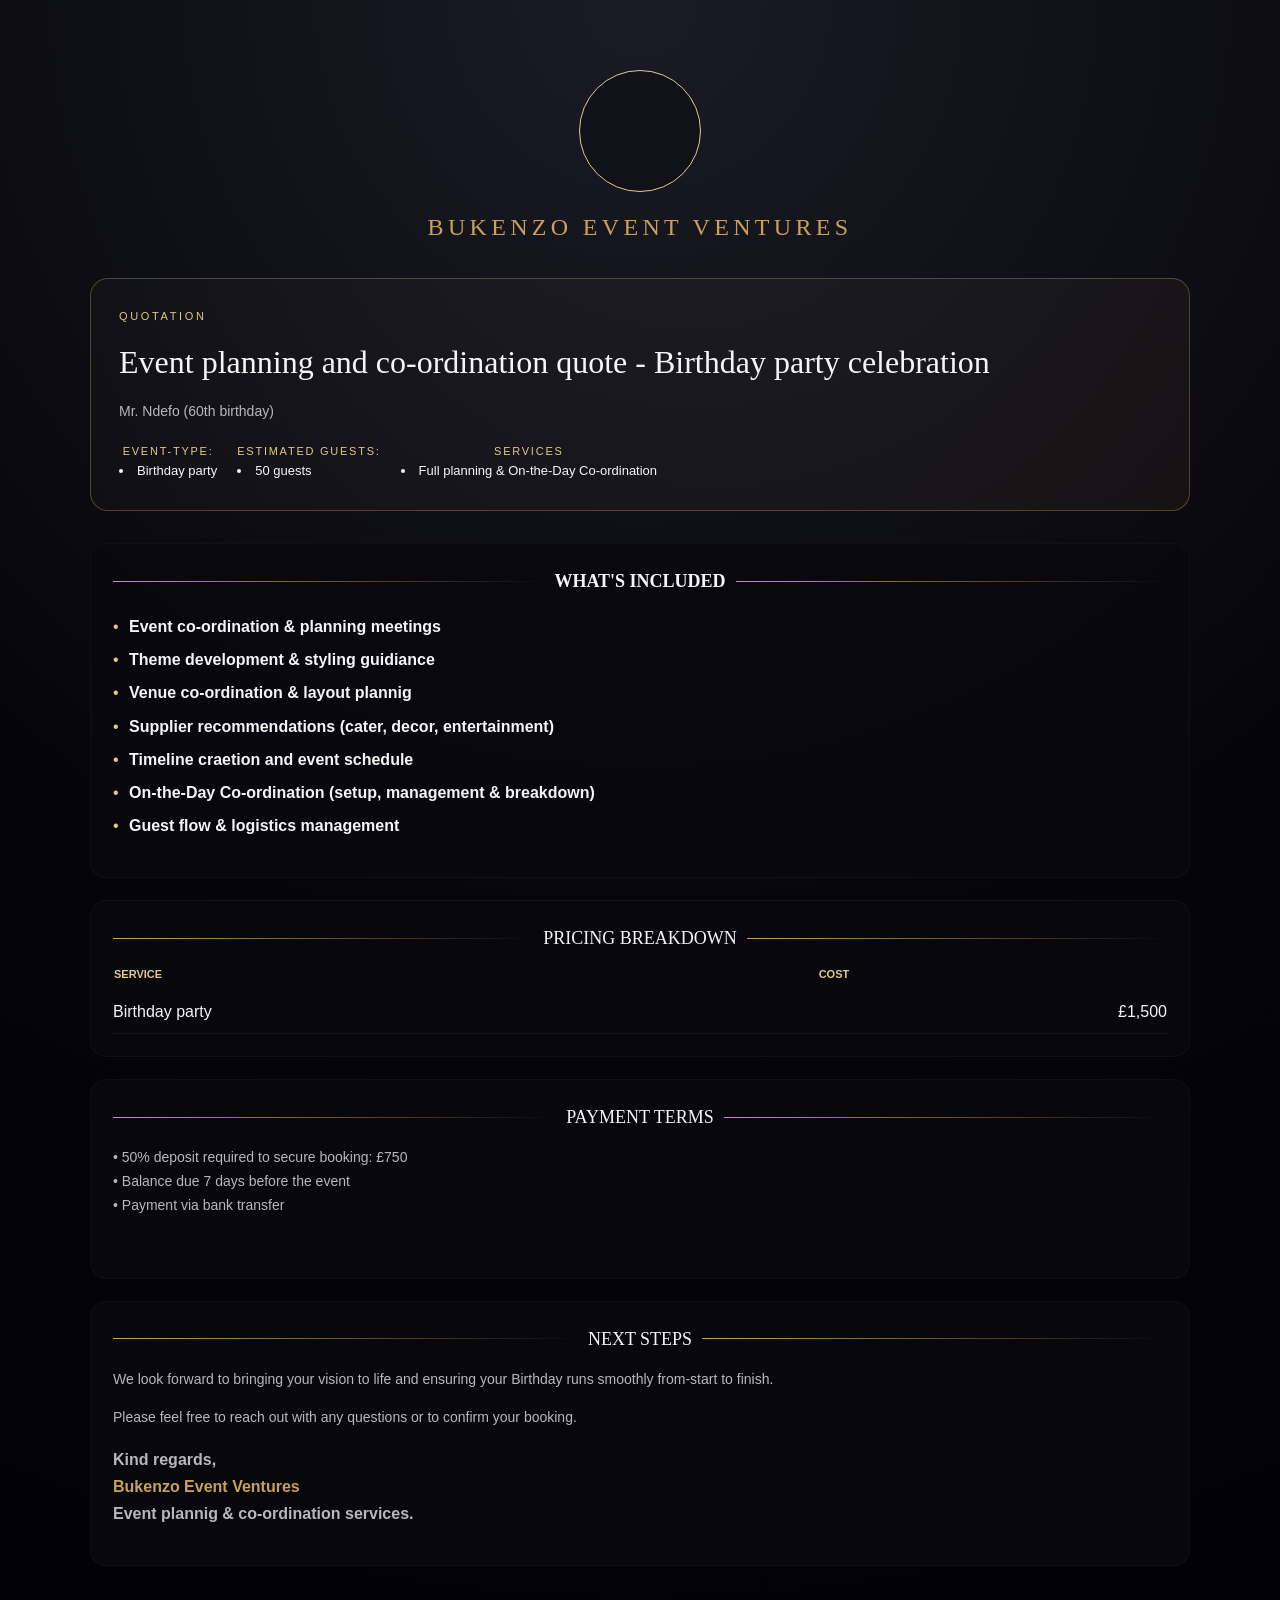
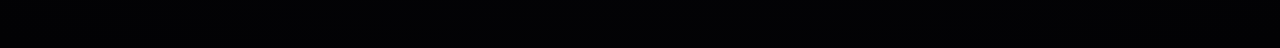
==== bukezo-event/index.html @ c2134e20 "Add files via upload" ====
<!DOCTYPE html>
<html lang="en">
<head>
    <meta charset="UTF-8">
    <meta name="viewport" content="width=device-width, initial-scale=1.0">
    <title>Bukenzo Event Ventures – Wedding Quotation</title>
    <link rel="stylesheet" href="style.css">
</head>
<body>

<div class="page-wrap">

  <!-- BRAND HEADER -->
  <div class="brand-header">
      <div class="brand-logo-placeholder"><img class="brand-logo_img" src=""></div>
      <div class="brand-name">Bukenzo Event Ventures</div>
  </div>

  <!-- HERO CARD -->
  <div class="hero-card">
      <div class="hero-eyebrow">Quotation</div>
      <div class="hero-title">Event planning and co-ordination quote - Birthday party celebration</div>
      <div class="hero-subtitle">Mr. Ndefo (60th birthday)</div>

      <div class="hero-meta">
          <div>
              <div class="hero-meta-label">Event-type:</div>
             <li>Birthday party</li> 
          </div>
          <div>
              <div class="hero-meta-label">Estimated guests:</div>
              <li>50 guests</li>
          </div>
          <div>
              <div class="hero-meta-label">Services</div>
              <li>Full planning & On-the-Day Co-ordination</li>
          </div>
      </div>
  </div>

  <!-- EVENT DETAILS -->
  <div class="section">
      <div class="section-header">
          <div class="section-line"></div>
          <div class="section-title"><strong>What's included</strong></div>
          <div class="section-line"></div>
      </div>

      <ul class="bullet-list">
          <li><strong>Event co-ordination & planning meetings</li></strong> 
          <li><strong>Theme development & styling guidiance</li></strong> 
          <li><strong>Venue co-ordination & layout plannig</li></strong> 
          <li><strong>Supplier recommendations (cater, decor, entertainment)</li></strong> 
          <li><strong>Timeline craetion and event schedule</li></strong> 
          <li><strong>On-the-Day Co-ordination (setup, management & breakdown)</li></strong> 
          <li><strong>Guest flow & logistics management</li></strong> 
      </ul>
  </div>
    
  
<!-- FEES -->
  <div class="section">
      <div class="section-header">
      <div class="section-line"></div>
      <div class="section-title">Pricing Breakdown</div>
        <div class="section-line"></div>
      </div>

      <table class="fee-table">
          <tr>
              <th>Service</th>
              <th>Cost</th>
          </tr>
          <tr>
              <td>Birthday party</td>
              <td>£1,500</td>
          </tr>
      </table>

  </div>
     
 
  <!-- PAYMENT TERMS -->
  <div class="section">
      <div class="section-header">
          <div class="section-line"></div>
          <div class="section-title">Payment terms</div>
          <div class="section-line"> </div>
      </div>

      <p class="confirmation-text">
          • 50% deposit required to secure booking: £750 <br>
          •	Balance due 7 days before the event <br>
          •	Payment via bank transfer <br><br>
      </p>
  </div>

  <!-- CLOSING -->
  <div class="section">
      <div class="section-header">
          <div class="section-line"></div>
          <div class="section-title">Next steps</div>
          <div class="section-line"></div>
      </div>

      <p class="confirmation-text">
          We look forward to bringing your vision to life and ensuring your Birthday runs smoothly from-start to finish.
      </p>

     <p class="confirmation-text">
         Please feel free to reach out with any questions or to confirm your booking.

      <p class="Tel-text master-txt">
          <strong>Kind regards,<br><span class="txt">Bukenzo Event Ventures</span><br>Event plannig & co-ordination services. </strong>
      </p>
  </div>

</div>


</body>
</html>
---- bukezo-event/style.css ----
/* ROOT COLORS */
:root {
  --bg-dark: #0b0b0d;
  --bg-deep: #111118;
  --gold: #c9a15a;
  --gold-soft: #e2c88a;
  --text-main: #f5f5f5;
  --text-muted: #b7b7c2;
  --border-soft: rgba(201,161,90,0.35);
}

/* GLOBAL */
body {
  margin: 0;
  font-family: 'Poppins', sans-serif;
  background: radial-gradient(circle at top, #1b1b26 0, #050509 55%, #020204 100%);
  color: var(--text-main);
  line-height: 1.7;
}

.page-wrap {
  max-width: 1100px;
  margin: auto;
  padding: 40px 20px 60px;
}

/* LOGO */
.brand-header {
  text-align: center;
  margin-bottom: 40px;
  margin: 30px;
}

.brand-logo-placeholder {
  width: 120px;
  height: 120px;
  margin: 0 auto 15px;
  border-radius: 50%;
  border: 1px solid var(--gold-soft);
  display: flex;
  justify-content: center;
  font-family: "Playfair Display", serif;
  font-size: 40px;  
  font-size: 13px;
  color: var(--gold-soft);

background-repeat: no-repeat;
background-size: cover;
  background-color: var(--bg-deep);
background-position: center center;
  background-position: center x;
  background-position: center y;
background-image: url("./brand-logo.jpeg");
}

.brand-logo_img {
  background: var(--bg-deep);
}

.brand-name {
  font-family: "Playfair Display", serif;
  font-size: 24px;
  letter-spacing: 0.18em;
  text-transform: uppercase;
  color: var(--gold);
}

.brand-tagline {
  font-size: 13px;
  text-transform: uppercase;
  letter-spacing: 0.22em;
  color: var(--text-muted);
}

/* HERO */
.hero-card {
  background: linear-gradient(135deg, rgba(255,255,255,0.02), rgba(201,161,90,0.06));
  border: 1px solid var(--border-soft);
  border-radius: 18px;
  padding: 28px;
  margin-bottom: 32px;
  position: relative;
}

.hero-eyebrow {
  font-size: 11px;
  text-transform: uppercase;
  letter-spacing: 0.24em;
  color: var(--gold-soft);
}

.hero-title {
  font-family: "Playfair Display", serif;
  font-size: 32px;
  margin: 10px 0;
}

.hero-subtitle {
  font-size: 14px;
  color: var(--text-muted);
  margin-bottom: 18px;
}

.hero-meta {
  display: flex;
  flex-wrap: wrap;
  gap: 20px;
  font-size: 13px;
}

.hero-meta-label {
  font-size: 11px;
  text-transform: uppercase;
  letter-spacing: 0.16em;
  color: var(--gold-soft);
  text-align: center;
}

/* SECTIONS */
.section {
  background: rgba(8,8,14,0.9);
  border-radius: 16px;
  border: 1px solid rgba(255,255,255,0.03);
  padding: 22px;
  margin-bottom: 22px;
}

.section-header {
  display: flex;
  align-items: center;
  gap: 10px;
}

.section-title {
  font-family: "Playfair Display", serif;
  font-size: 18px;
  text-transform: uppercase;
}

.section-line {
  flex: 1;
  height: 1px;
  background: linear-gradient(to right, var(--gold), transparent);
}

/* SCHEDULE */
.schedule-grid {
  display: grid;
  grid-template-columns: repeat(auto-fit, minmax(220px, 1fr));
  gap: 14px;
}

.schedule-item {
  background: rgba(255,255,255,0.02);
  border-radius: 12px;
  padding: 14px;
}

.schedule-date {
  font-size: 12px;
  color: var(--gold-soft);
  text-transform: uppercase;
}

.schedule-title {
  font-size: 14px;
  font-weight: 500;
  margin: 4px 0;
}

/* LISTS */
.bullet-list {
  list-style: none;
  padding-left: 0;
}

.bullet-list li {
  padding-left: 16px;
  position: relative;
  margin-bottom: 6px;
}

.bullet-list li::before {
  content: "•";
  position: absolute;
  left: 0;
  color: var(--gold-soft);
}

.scope-heading {
  margin-top: 18px;
  font-size: 14px;
  text-transform: uppercase;
  letter-spacing: 0.12em;
  color: var(--gold-soft);
}

/* FEES */
.fee-table {
  width: 100%;
  border-collapse: collapse;
  margin-top: 10px;
}

.fee-table th {
  text-align: left;
  font-size: 11px;
  text-transform: uppercase;
  color: var(--gold-soft);
  padding-bottom: 6px;
}

.fee-table td {
  padding: 8px 0;
  border-bottom: 1px solid rgba(255,255,255,0.06);
}

.fee-table td:last-child {
  text-align: right;
}

.total-amount {
  margin-top: 12px;
  font-size: 16px;
  color: var(--gold);
  text-align: center;
}

/* CONFIRMATION */
.confirmation-text {
  font-size: 14px;
  color: var(--text-muted);
}

.Tel-text {
    text-align: center;
}

.txt {
    color: var(--gold);
    text-align: left;
}
.master-txt {
    color: var(--text-muted);
    text-align: left;
}
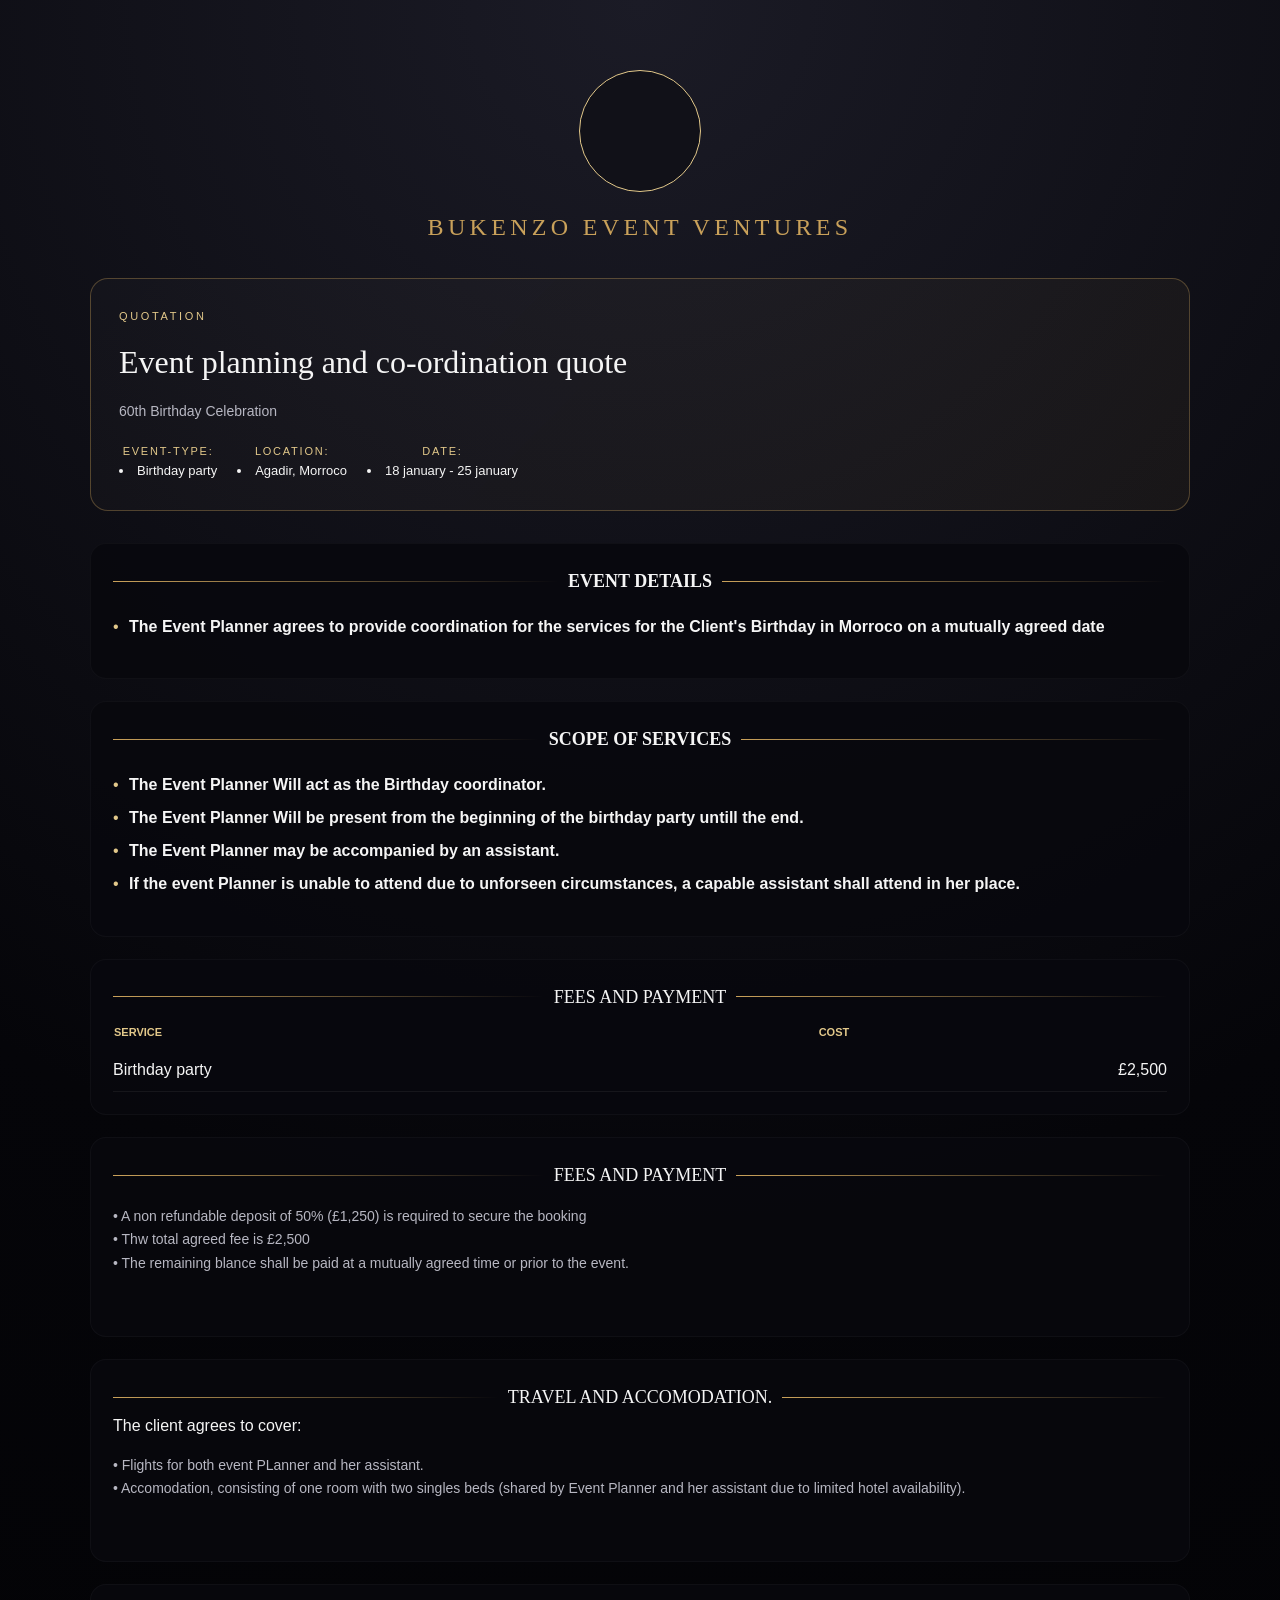
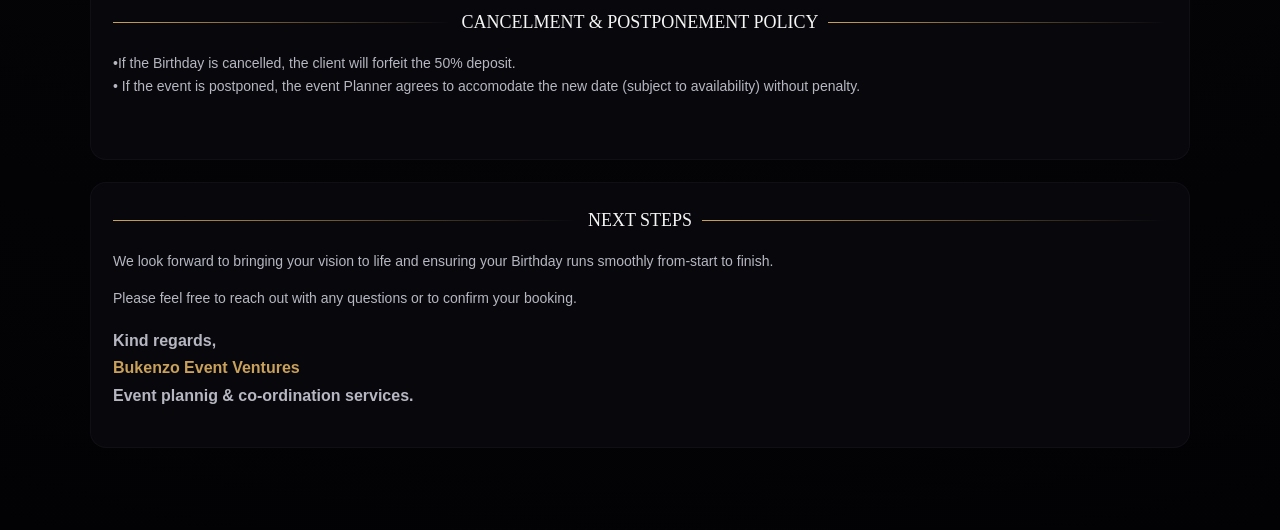
==== commit 0c0902eb: "Update index.html" ====
--- a/bukezo-event/index.html
+++ b/bukezo-event/index.html
@@ -19,8 +19,8 @@
   <!-- HERO CARD -->
   <div class="hero-card">
       <div class="hero-eyebrow">Quotation</div>
-      <div class="hero-title">Event planning and co-ordination quote - Birthday party celebration</div>
-      <div class="hero-subtitle">Mr. Ndefo (60th birthday)</div>
+      <div class="hero-title">Event planning and co-ordination quote</div>
+      <div class="hero-subtitle">60th Birthday Celebration</div>
 
       <div class="hero-meta">
           <div>
@@ -28,12 +28,12 @@
              <li>Birthday party</li> 
           </div>
           <div>
-              <div class="hero-meta-label">Estimated guests:</div>
-              <li>50 guests</li>
+              <div class="hero-meta-label">Location: </div>
+              <li>Agadir, Morroco</li>
           </div>
           <div>
-              <div class="hero-meta-label">Services</div>
-              <li>Full planning & On-the-Day Co-ordination</li>
+              <div class="hero-meta-label">Date: </div>
+              <li>18 january - 25 january</li>
           </div>
       </div>
   </div>
@@ -42,27 +42,41 @@
   <div class="section">
       <div class="section-header">
           <div class="section-line"></div>
-          <div class="section-title"><strong>What's included</strong></div>
+          <div class="section-title"><strong>Event Details</strong></div>
           <div class="section-line"></div>
       </div>
 
       <ul class="bullet-list">
-          <li><strong>Event co-ordination & planning meetings</li></strong> 
-          <li><strong>Theme development & styling guidiance</li></strong> 
-          <li><strong>Venue co-ordination & layout plannig</li></strong> 
-          <li><strong>Supplier recommendations (cater, decor, entertainment)</li></strong> 
-          <li><strong>Timeline craetion and event schedule</li></strong> 
-          <li><strong>On-the-Day Co-ordination (setup, management & breakdown)</li></strong> 
-          <li><strong>Guest flow & logistics management</li></strong> 
+          <li><strong>The Event Planner agrees to provide coordination for the services for
+              the Client's Birthday in Morroco on a mutually agreed date</li></strong> 
       </ul>
   </div>
-    
+
+
+    <!-- SCOPE OF SERVICES -->
+  <div class="section">
+      <div class="section-header">
+          <div class="section-line"></div>
+          <div class="section-title"><strong>Scope of services</strong></div>
+          <div class="section-line"></div>
+      </div>
+
+      <ul class="bullet-list">
+          <li><strong>The Event Planner Will act as the Birthday coordinator.</li></strong> 
+          
+          <li><strong>The Event Planner Will be present from the beginning of the birthday party untill the end.</li></strong> 
+
+          <li><strong>The Event Planner may be accompanied by an assistant.</li></strong> 
+
+          <li><strong>If the event Planner is unable to attend due to unforseen circumstances, a capable assistant shall attend in her place.</li></strong> 
+      </ul>
+  </div>
   
 <!-- FEES -->
   <div class="section">
       <div class="section-header">
       <div class="section-line"></div>
-      <div class="section-title">Pricing Breakdown</div>
+      <div class="section-title">Fees and Payment</div>
         <div class="section-line"></div>
       </div>
 
@@ -73,7 +87,7 @@
           </tr>
           <tr>
               <td>Birthday party</td>
-              <td>£1,500</td>
+              <td>£2,500</td>
           </tr>
       </table>
 
@@ -84,14 +98,45 @@
   <div class="section">
       <div class="section-header">
           <div class="section-line"></div>
-          <div class="section-title">Payment terms</div>
+          <div class="section-title">Fees and Payment</div>
           <div class="section-line"> </div>
       </div>
 
       <p class="confirmation-text">
-          • 50% deposit required to secure booking: £750 <br>
-          •	Balance due 7 days before the event <br>
-          •	Payment via bank transfer <br><br>
+          • A non refundable deposit of 50% (£1,250) is required to secure the booking<br>
+          •	Thw total agreed fee is £2,500 <br>
+          •	The remaining blance shall be paid at a mutually agreed time or prior to the event.<br><br>
+      </p>
+  </div>
+
+    <!-- TRAVEL AND ACCOMODATION -->
+  <div class="section">
+      <div class="section-header">
+          <div class="section-line"></div>
+          <div class="section-title">Travel and Accomodation.</div>
+          <div class="section-line"></div>
+      </div>
+
+      <div class="section-subtitle">The client agrees to cover:</div>
+      
+      <p class="confirmation-text">
+          • Flights for both event PLanner and her assistant.<br>
+          •	Accomodation, consisting of one room with two singles beds
+          (shared by Event Planner and her assistant due to limited hotel availability).<br><br>
+      </p>
+  </div>
+
+    <!-- CANCELLATION AND POSTPONEMENT POLICY -->
+  <div class="section">
+      <div class="section-header">
+          <div class="section-line"></div>
+          <div class="section-title">Cancelment & Postponement Policy</div>
+          <div class="section-line"></div>
+      </div>
+
+      <p class="confirmation-text">
+          •If the Birthday is cancelled, the client will forfeit the 50% deposit.<br>
+          •	If the event is postponed, the event Planner agrees to accomodate the new date (subject to availability) without penalty.<br><br>
       </p>
   </div>
 
@@ -119,4 +164,4 @@
 
 
 </body>
-</html>+</html>
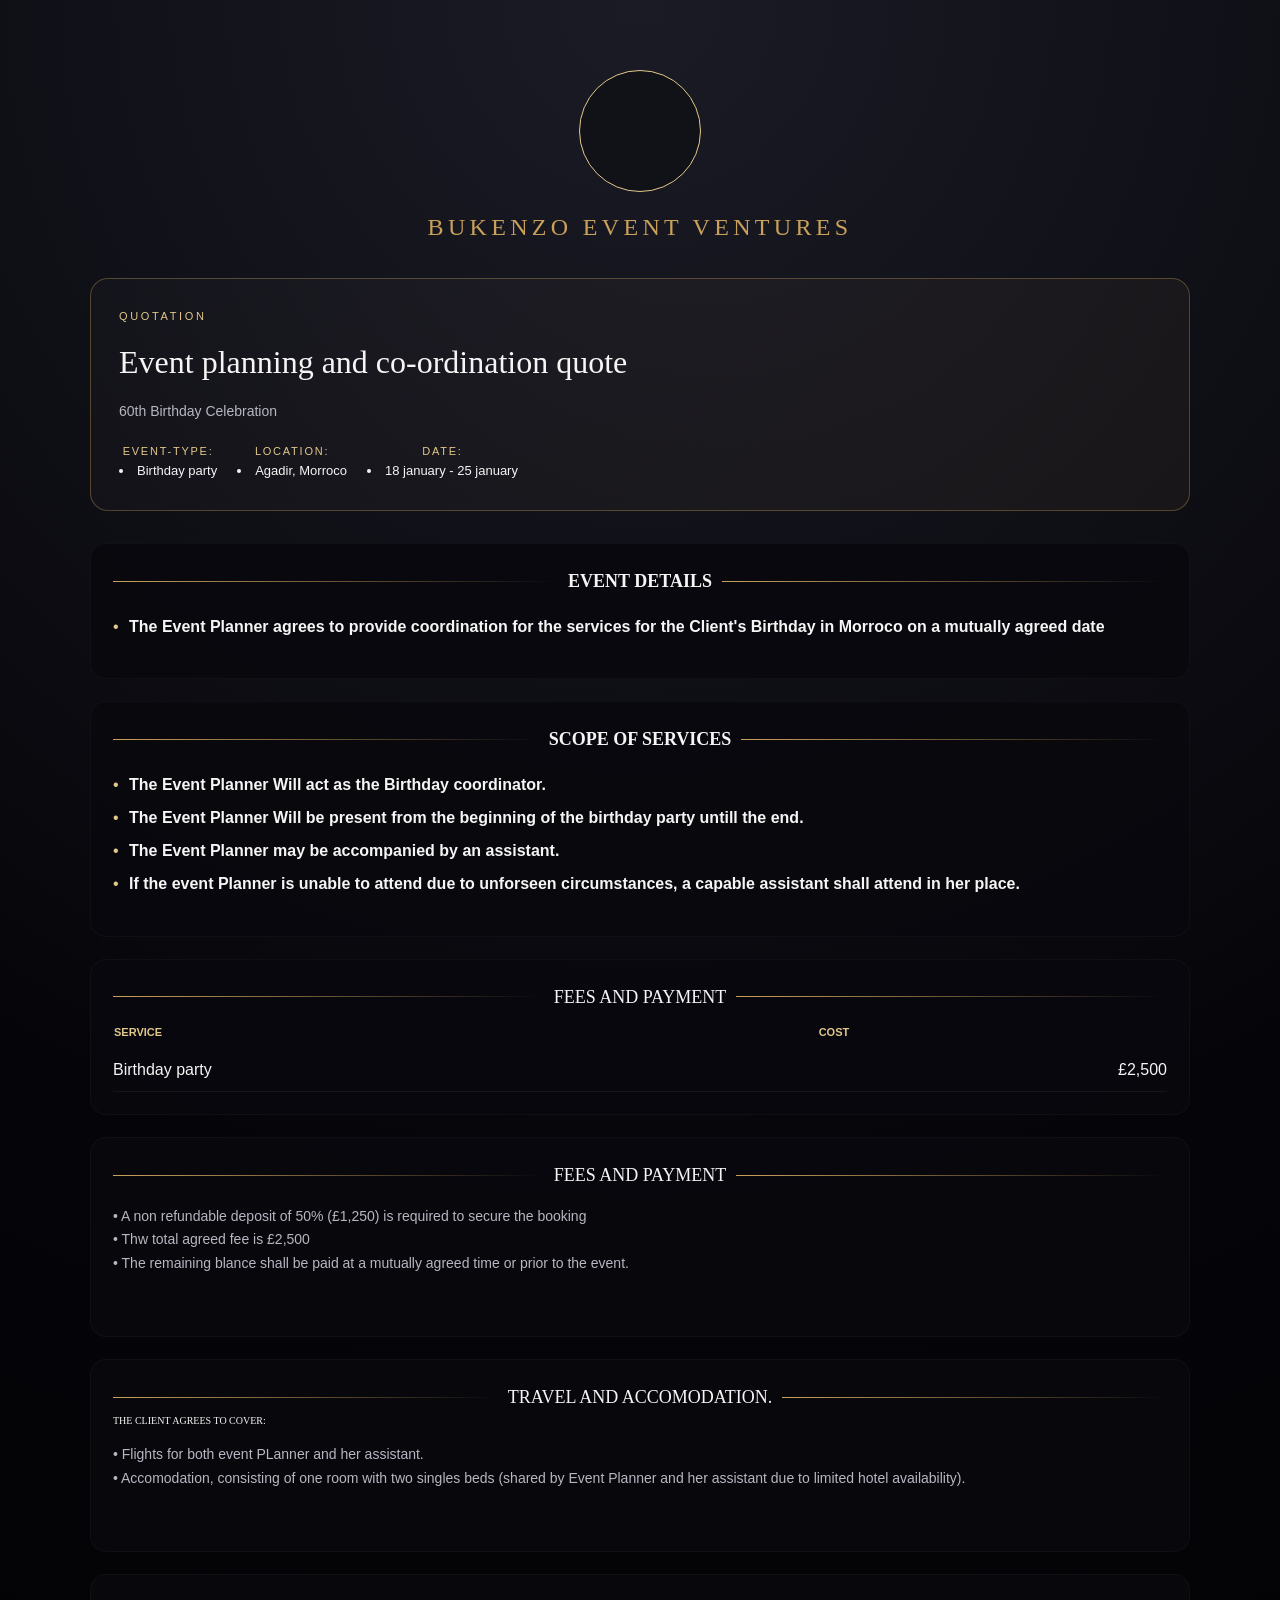
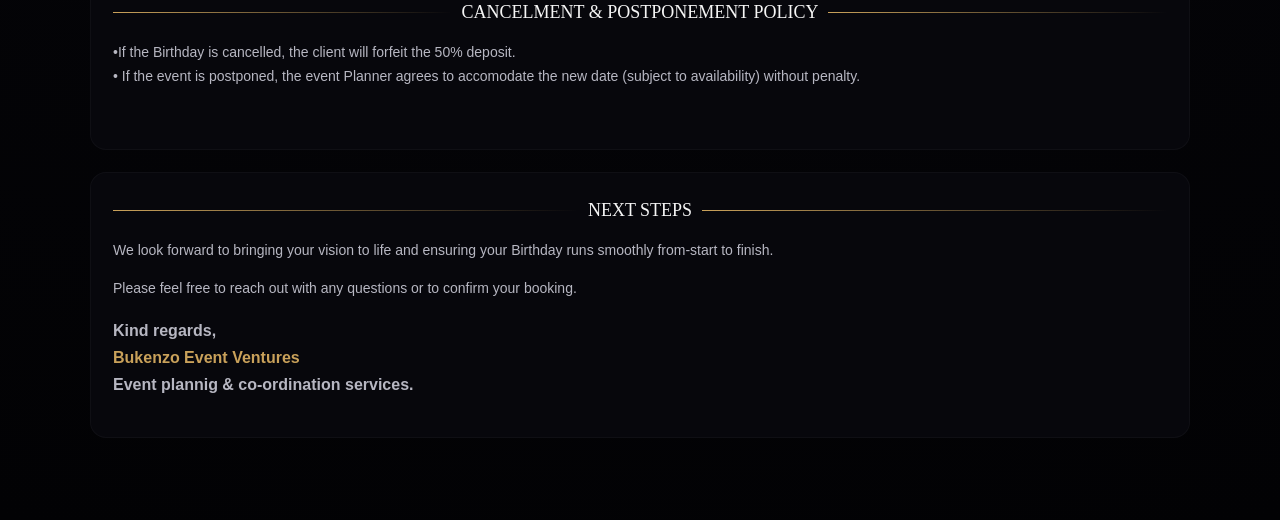
==== commit 9ffdcd24: "Update index.html" ====
--- a/bukezo-event/index.html
+++ b/bukezo-event/index.html
@@ -3,7 +3,7 @@
 <head>
     <meta charset="UTF-8">
     <meta name="viewport" content="width=device-width, initial-scale=1.0">
-    <title>Bukenzo Event Ventures – Wedding Quotation</title>
+    <title>Bukenzo Event Ventures – Wedding Quotation</title> 
     <link rel="stylesheet" href="style.css">
 </head>
 <body>
--- a/bukezo-event/style.css
+++ b/bukezo-event/style.css
@@ -137,6 +137,12 @@
   text-transform: uppercase;
 }
 
+.section-subtitle {
+font-family: "Playfair Display", serif;
+  font-size: 10px;
+  text-transform: uppercase;
+}
+
 .section-line {
   flex: 1;
   height: 1px;
@@ -243,4 +249,4 @@
 .master-txt {
     color: var(--text-muted);
     text-align: left;
-}+}
